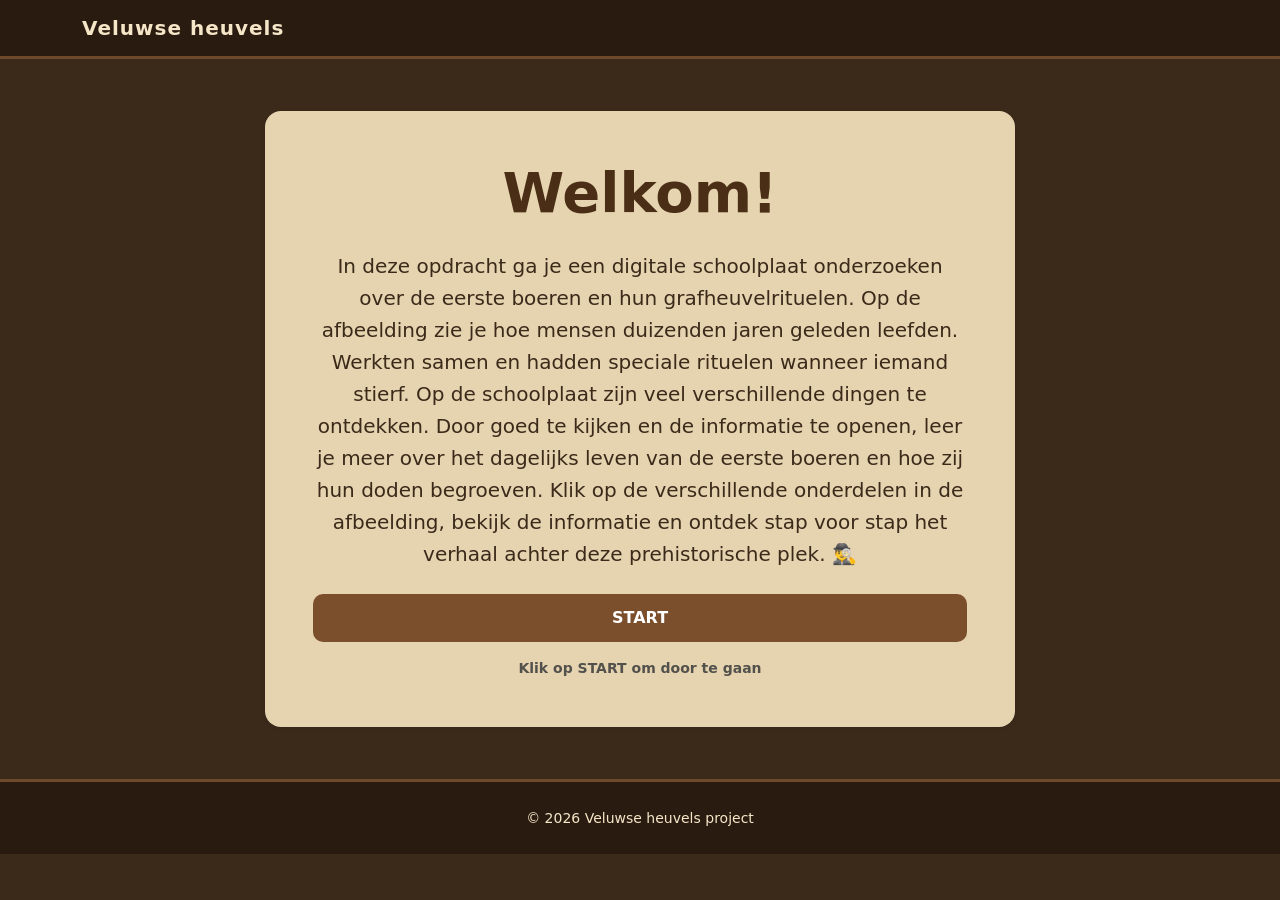
==== index.html @ 690b6217 "index" ====
<!doctype html>
<html lang="en">
    <head>
        <title>Veluwse heuvels</title>
        <!-- Required meta tags -->
        <meta charset="utf-8" />
        <meta
            name="viewport"
            content="width=device-width, initial-scale=1, shrink-to-fit=no"
        />
        <link rel="stylesheet" href="assets/css/style.css">
        <!-- Bootstrap CSS v5.2.1 -->
        <link
            href="https://cdn.jsdelivr.net/npm/bootstrap@5.3.2/dist/css/bootstrap.min.css"
            rel="stylesheet"
            integrity="sha384-T3c6CoIi6uLrA9TneNEoa7RxnatzjcDSCmG1MXxSR1GAsXEV/Dwwykc2MPK8M2HN"
            crossorigin="anonymous"
        />
    </head>

    <body>
        <header>
            <nav class="navbar navbar-expand-sm navbar-light">
                <div class="container">
                    <a class="navbar-brand" href="index.html">Veluwse heuvels</a>
                </div>
            </nav>
            
        </header>
        <main class="container py-4 d-flex align-items-center justify-content-center" style="min-height: 80vh;">
            <div class="card border-0 shadow-sm" id="welcome-card">
                <div class="card-body p-5 text-center">
                    <h1 class="card-title display-4 mb-4">Welkom!</h1>

                    <p class="card-text fs-5 mb-4">
                        In deze opdracht ga je een digitale schoolplaat onderzoeken over de eerste boeren en hun grafheuvelrituelen. Op de afbeelding zie je hoe mensen duizenden jaren geleden leefden. Werkten samen en hadden speciale rituelen wanneer iemand stierf.
                        Op de schoolplaat zijn veel verschillende dingen te ontdekken. Door goed te kijken en de informatie te openen, leer je meer over het dagelijks leven van de eerste boeren en hoe zij hun doden begroeven.
                        Klik op de verschillende onderdelen in de afbeelding, bekijk de informatie en ontdek stap voor stap het verhaal achter deze prehistorische plek. 🕵️‍♂️
                    </p>

                    <button class="btn btn-primary w-100 mb-3" id="startBtn" type="button">
                        START
                    </button>

                    <small class="text-muted d-block" style="font-weight: 600;">Klik op START om door te gaan</small>
                </div>
            </div>
        </main>
        <footer>
             <div class="container-fluid text-center py-4">
                <small>&copy; 2026 Veluwse heuvels project</small>
            </div>
        </footer>
        <!-- Bootstrap JavaScript Libraries -->
        <script
            src="https://cdn.jsdelivr.net/npm/@popperjs/core@2.11.8/dist/umd/popper.min.js"
            integrity="sha384-I7E8VVD/ismYTF4hNIPjVp/Zjvgyol6VFvRkX/vR+Vc4jQkC+hVqc2pM8ODewa9r"
            crossorigin="anonymous"
        ></script>

        <script
            src="https://cdn.jsdelivr.net/npm/bootstrap@5.3.2/dist/js/bootstrap.min.js"
            integrity="sha384-BBtl+eGJRgqQAUMxJ7pMwbEyER4l1g+O15P+16Ep7Q9Q+zqX6gSbd85u4mG4QzX+"
            crossorigin="anonymous"
        ></script>
    </body>
</html>
---- assets/css/style.css ----
/* Pagina achtergrond */
body{
    background-color: #3b2a1a !important; /* donker aardebruin */
    font-family: "Segoe UI", Tahoma, Geneva, Verdana, sans-serif;
    color: #f2e6d3;
}

/* Navbar / header */
.navbar{
    background-color: #2a1b10 !important; /* donkerder bruin */
    border-bottom: 3px solid #6e4a2b;
}

.navbar-brand{
    color: #f5e6c8 !important;
    font-weight: 700;
    letter-spacing: 1px;
    font-size: 1.3rem;
}

/* Welcome kaart */
#welcome-card{
    max-width: 750px;
    border-radius: 16px;
    background: #e6d3b0; /* zandkleur zoals op de afbeelding */
    border: 3px solid #6e4a2b;
    box-shadow: 0 15px 35px rgba(0,0,0,0.4);
}

/* Titel */
#welcome-card h1{
    color: #4a2f16;
    font-weight: 700;
}

/* Tekst */
#welcome-card p{
    color: #3b2a1a;
    line-height: 1.6;
}

/* Start knop */
#startBtn{
    background-color: #7b4f2c;
    border: none;
    font-weight: 700;
    padding: 12px;
    border-radius: 10px;
    transition: all 0.25s ease;
}

#startBtn:hover{
    background-color: #5a371d;
    transform: scale(1.05);
}

/* Footer */
footer{
    background-color: #2a1b10;
    border-top: 3px solid #6e4a2b;
}

footer small{
    color: #f5e6c8;
}
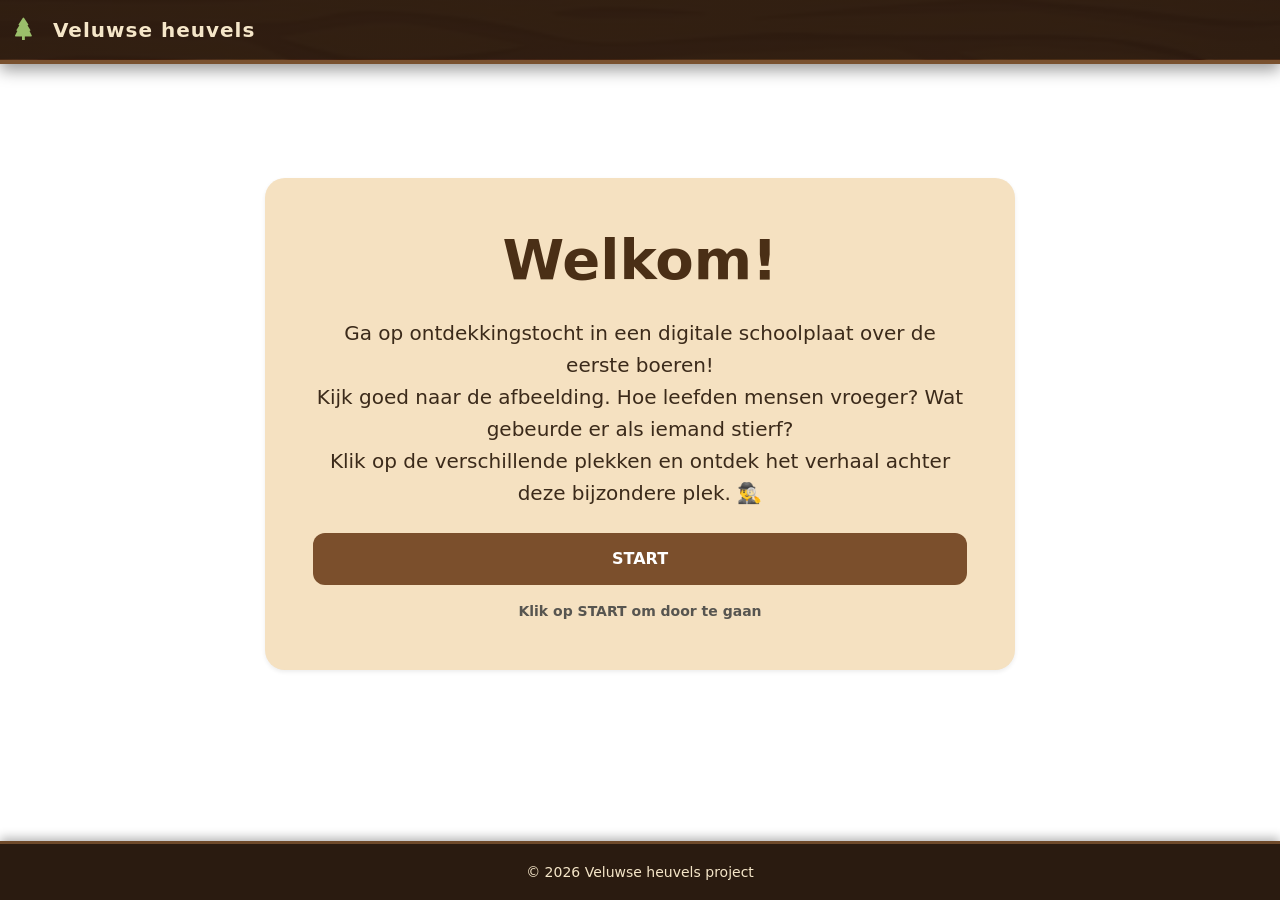
==== commit fd3152b5: "index updated" ====
--- a/index.html
+++ b/index.html
@@ -1,67 +1,59 @@
 <!doctype html>
-<html lang="en">
-    <head>
-        <title>Veluwse heuvels</title>
-        <!-- Required meta tags -->
-        <meta charset="utf-8" />
-        <meta
-            name="viewport"
-            content="width=device-width, initial-scale=1, shrink-to-fit=no"
-        />
-        <link rel="stylesheet" href="assets/css/style.css">
-        <!-- Bootstrap CSS v5.2.1 -->
-        <link
-            href="https://cdn.jsdelivr.net/npm/bootstrap@5.3.2/dist/css/bootstrap.min.css"
-            rel="stylesheet"
-            integrity="sha384-T3c6CoIi6uLrA9TneNEoa7RxnatzjcDSCmG1MXxSR1GAsXEV/Dwwykc2MPK8M2HN"
-            crossorigin="anonymous"
-        />
-    </head>
+<html lang="nl">
+<head>
+    <title>Veluwse heuvels</title>
+    <meta charset="utf-8" />
+    <meta name="viewport" content="width=device-width, initial-scale=1, shrink-to-fit=no" />
+    
+    <!-- Eigen CSS -->
+    <link rel="stylesheet" href="assets/css/style.css">
 
-    <body>
-        <header>
-            <nav class="navbar navbar-expand-sm navbar-light">
-                <div class="container">
-                    <a class="navbar-brand" href="index.html">Veluwse heuvels</a>
-                </div>
-            </nav>
-            
-        </header>
-        <main class="container py-4 d-flex align-items-center justify-content-center" style="min-height: 80vh;">
-            <div class="card border-0 shadow-sm" id="welcome-card">
-                <div class="card-body p-5 text-center">
-                    <h1 class="card-title display-4 mb-4">Welkom!</h1>
+    <!-- Bootstrap CSS -->
+    <link rel="stylesheet" href="https://cdn.jsdelivr.net/npm/bootstrap@5.3.2/dist/css/bootstrap.min.css"/>
+    <link rel="stylesheet" href="https://cdn.jsdelivr.net/npm/bootstrap-icons@1.13.1/font/bootstrap-icons.min.css">
+</head>
 
-                    <p class="card-text fs-5 mb-4">
-                        In deze opdracht ga je een digitale schoolplaat onderzoeken over de eerste boeren en hun grafheuvelrituelen. Op de afbeelding zie je hoe mensen duizenden jaren geleden leefden. Werkten samen en hadden speciale rituelen wanneer iemand stierf.
-                        Op de schoolplaat zijn veel verschillende dingen te ontdekken. Door goed te kijken en de informatie te openen, leer je meer over het dagelijks leven van de eerste boeren en hoe zij hun doden begroeven.
-                        Klik op de verschillende onderdelen in de afbeelding, bekijk de informatie en ontdek stap voor stap het verhaal achter deze prehistorische plek. 🕵️‍♂️
-                    </p>
+<body>
+    <!-- Navbar -->
+    <header>
+        <nav class="navbar veluwe-navbar">
+            <div class="container-fluid">
+                <a class="navbar-brand" href="index.html">
+                    <i class="bi bi-tree-fill"></i> Veluwse heuvels
+                </a>
+            </div>
+        </nav>
+    </header>
 
-                    <button class="btn btn-primary w-100 mb-3" id="startBtn" type="button">
-                        START
-                    </button>
+    <!-- Welkomstkaart -->
+    <main class="container py-4 d-flex align-items-center justify-content-center" style="min-height: 80vh;">
+        <div class="card border-0 shadow-sm" id="welcome-card">
+            <div class="card-body p-5 text-center">
+                <h1 class="card-title display-4 mb-4">Welkom!</h1>
+                <p class="card-text fs-5 mb-4">
+                    Ga op ontdekkingstocht in een digitale schoolplaat over de eerste boeren!<br>
+                    Kijk goed naar de afbeelding. Hoe leefden mensen vroeger? Wat gebeurde er als iemand stierf?<br>
+                    Klik op de verschillende plekken en ontdek het verhaal achter deze bijzondere plek. 🕵️‍♂️
+                </p>
 
-                    <small class="text-muted d-block" style="font-weight: 600;">Klik op START om door te gaan</small>
-                </div>
+                <a href="pages/plaat.html" class="btn btn-primary w-100 mb-3" id="startBtn">
+                    START
+                </a>
+
+                <small class="text-muted d-block" style="font-weight: 600;">Klik op START om door te gaan</small>
             </div>
-        </main>
-        <footer>
-             <div class="container-fluid text-center py-4">
-                <small>&copy; 2026 Veluwse heuvels project</small>
-            </div>
-        </footer>
-        <!-- Bootstrap JavaScript Libraries -->
-        <script
-            src="https://cdn.jsdelivr.net/npm/@popperjs/core@2.11.8/dist/umd/popper.min.js"
-            integrity="sha384-I7E8VVD/ismYTF4hNIPjVp/Zjvgyol6VFvRkX/vR+Vc4jQkC+hVqc2pM8ODewa9r"
-            crossorigin="anonymous"
-        ></script>
+        </div>
+    </main>
 
-        <script
-            src="https://cdn.jsdelivr.net/npm/bootstrap@5.3.2/dist/js/bootstrap.min.js"
-            integrity="sha384-BBtl+eGJRgqQAUMxJ7pMwbEyER4l1g+O15P+16Ep7Q9Q+zqX6gSbd85u4mG4QzX+"
-            crossorigin="anonymous"
-        ></script>
-    </body>
-</html>
+    <!-- Footer -->
+    <footer>
+        <div class="container-fluid text-center">
+            <small>&copy; 2026 Veluwse heuvels project</small>
+        </div>
+    </footer>
+
+    <!-- Bootstrap JS -->
+    <script src="https://cdn.jsdelivr.net/npm/@popperjs/core@2.11.8/dist/umd/popper.min.js"></script>
+    <script src="https://cdn.jsdelivr.net/npm/bootstrap@5.3.2/dist/js/bootstrap.min.js"></script>
+</body>
+</html>
--- a/assets/css/style.css
+++ b/assets/css/style.css
@@ -1,65 +1,104 @@
-/* Pagina achtergrond */
-body{
-    background-color: #3b2a1a !important; /* donker aardebruin */
+/* Algemene achtergrond */
+body {
+    background-color: #d9c4a7; /* lichtbruine Veluwe/zandkleur */
     font-family: "Segoe UI", Tahoma, Geneva, Verdana, sans-serif;
-    color: #f2e6d3;
+    color: #3b2a1a;
+    margin: 0;
+    padding: 0;
 }
 
 /* Navbar / header */
-.navbar{
-    background-color: #2a1b10 !important; /* donkerder bruin */
-    border-bottom: 3px solid #6e4a2b;
+.veluwe-navbar {
+    background: linear-gradient(rgba(42,27,16,0.95), rgba(42,27,16,0.95)),
+                url("../images/wood-texture.jpg");
+    background-size: cover;
+    background-position: center;
+    border-bottom: 4px solid #7a5230;
+    box-shadow: 0 6px 15px rgba(0,0,0,0.4);
+    padding: 0.5rem 1rem;
 }
 
-.navbar-brand{
+.navbar-brand {
     color: #f5e6c8 !important;
-    font-weight: 700;
+    font-weight: 900;
     letter-spacing: 1px;
-    font-size: 1.3rem;
+    font-size: 1.5rem;
+    transition: all 0.2s ease;
 }
 
-/* Welcome kaart */
-#welcome-card{
+.navbar-brand i {
+    color: #9bbf6b;
+    margin-right: 10px;
+    font-size: 1.4rem;
+}
+
+.navbar-brand:hover {
+    color: #ffffff !important;
+    transform: scale(1.05);
+}
+
+.navbar-brand:hover i {
+    color: #c4f07a;
+}
+
+/* Welkomstkaart */
+#welcome-card {
     max-width: 750px;
-    border-radius: 16px;
-    background: #e6d3b0; /* zandkleur zoals op de afbeelding */
+    border-radius: 20px;
+    background: #f5e1c1; /* iets lichter zandkleur */
     border: 3px solid #6e4a2b;
     box-shadow: 0 15px 35px rgba(0,0,0,0.4);
+    transition: transform 0.3s ease, box-shadow 0.3s ease;
 }
 
-/* Titel */
-#welcome-card h1{
+#welcome-card:hover {
+    transform: translateY(-5px);
+    box-shadow: 0 25px 45px rgba(0,0,0,0.4);
+}
+
+#welcome-card h1 {
     color: #4a2f16;
     font-weight: 700;
 }
 
-/* Tekst */
-#welcome-card p{
+#welcome-card p {
     color: #3b2a1a;
     line-height: 1.6;
 }
 
 /* Start knop */
-#startBtn{
+#startBtn {
     background-color: #7b4f2c;
     border: none;
     font-weight: 700;
-    padding: 12px;
-    border-radius: 10px;
+    padding: 14px;
+    border-radius: 12px;
     transition: all 0.25s ease;
 }
 
-#startBtn:hover{
+#startBtn:hover {
     background-color: #5a371d;
     transform: scale(1.05);
 }
 
-/* Footer */
-footer{
+/* Footer fixed onderaan */
+footer {
+    position: fixed;
+    bottom: 0;
+    left: 0;
+    width: 100%;
     background-color: #2a1b10;
     border-top: 3px solid #6e4a2b;
+    box-shadow: 0 -3px 10px rgba(0,0,0,0.3);
+    z-index: 1000;
+    padding: 1rem 0;
 }
 
-footer small{
+footer small {
     color: #f5e6c8;
+}
+
+/* Main padding onder footer */
+main {
+    padding-bottom: 100px; /* voorkomt overlap met fixed footer */
 }
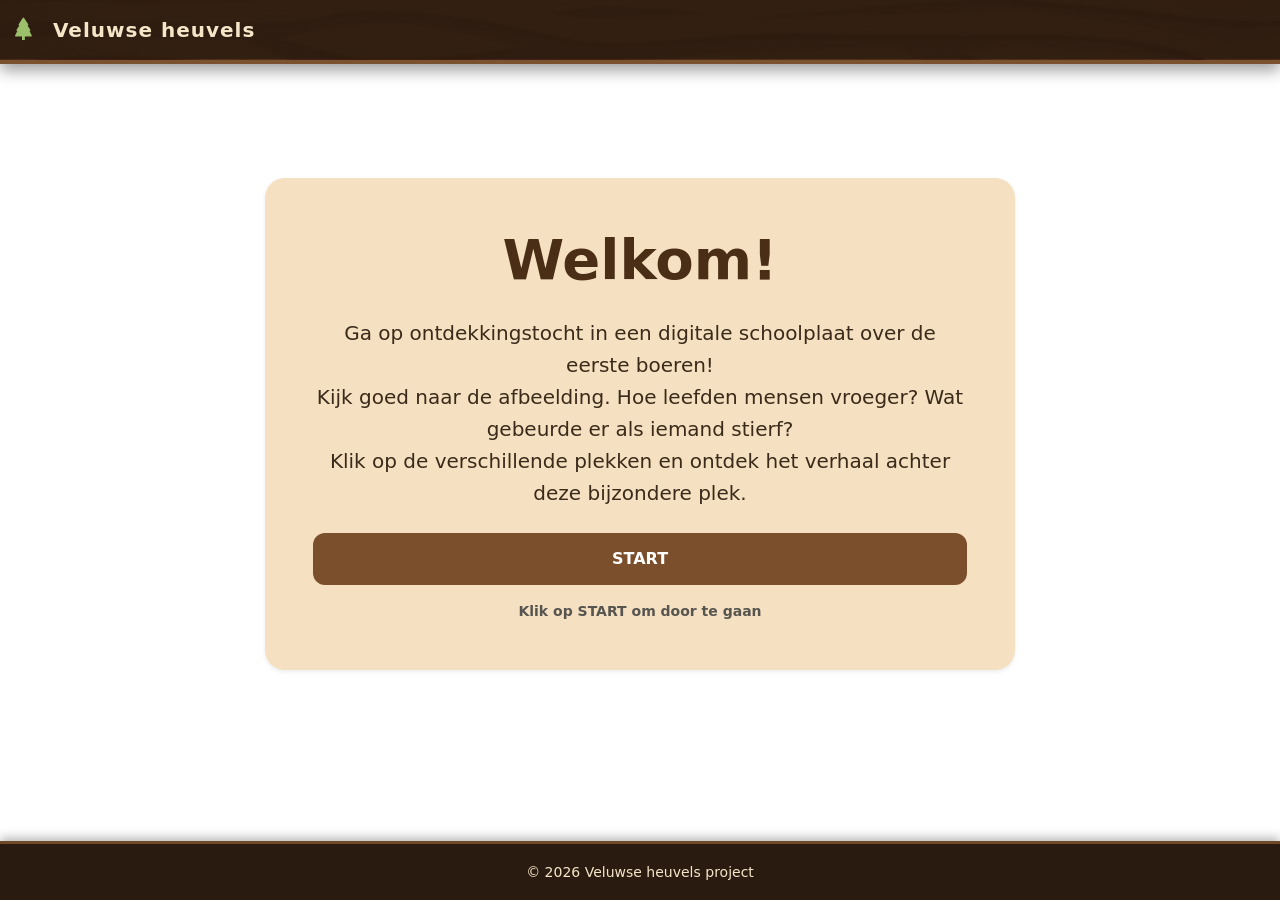
==== commit ee47b27d: "belangrijke update" ====
--- a/index.html
+++ b/index.html
@@ -33,7 +33,7 @@
                 <p class="card-text fs-5 mb-4">
                     Ga op ontdekkingstocht in een digitale schoolplaat over de eerste boeren!<br>
                     Kijk goed naar de afbeelding. Hoe leefden mensen vroeger? Wat gebeurde er als iemand stierf?<br>
-                    Klik op de verschillende plekken en ontdek het verhaal achter deze bijzondere plek. 🕵️‍♂️
+                    Klik op de verschillende plekken en ontdek het verhaal achter deze bijzondere plek. 
                 </p>
 
                 <a href="pages/plaat.html" class="btn btn-primary w-100 mb-3" id="startBtn">
